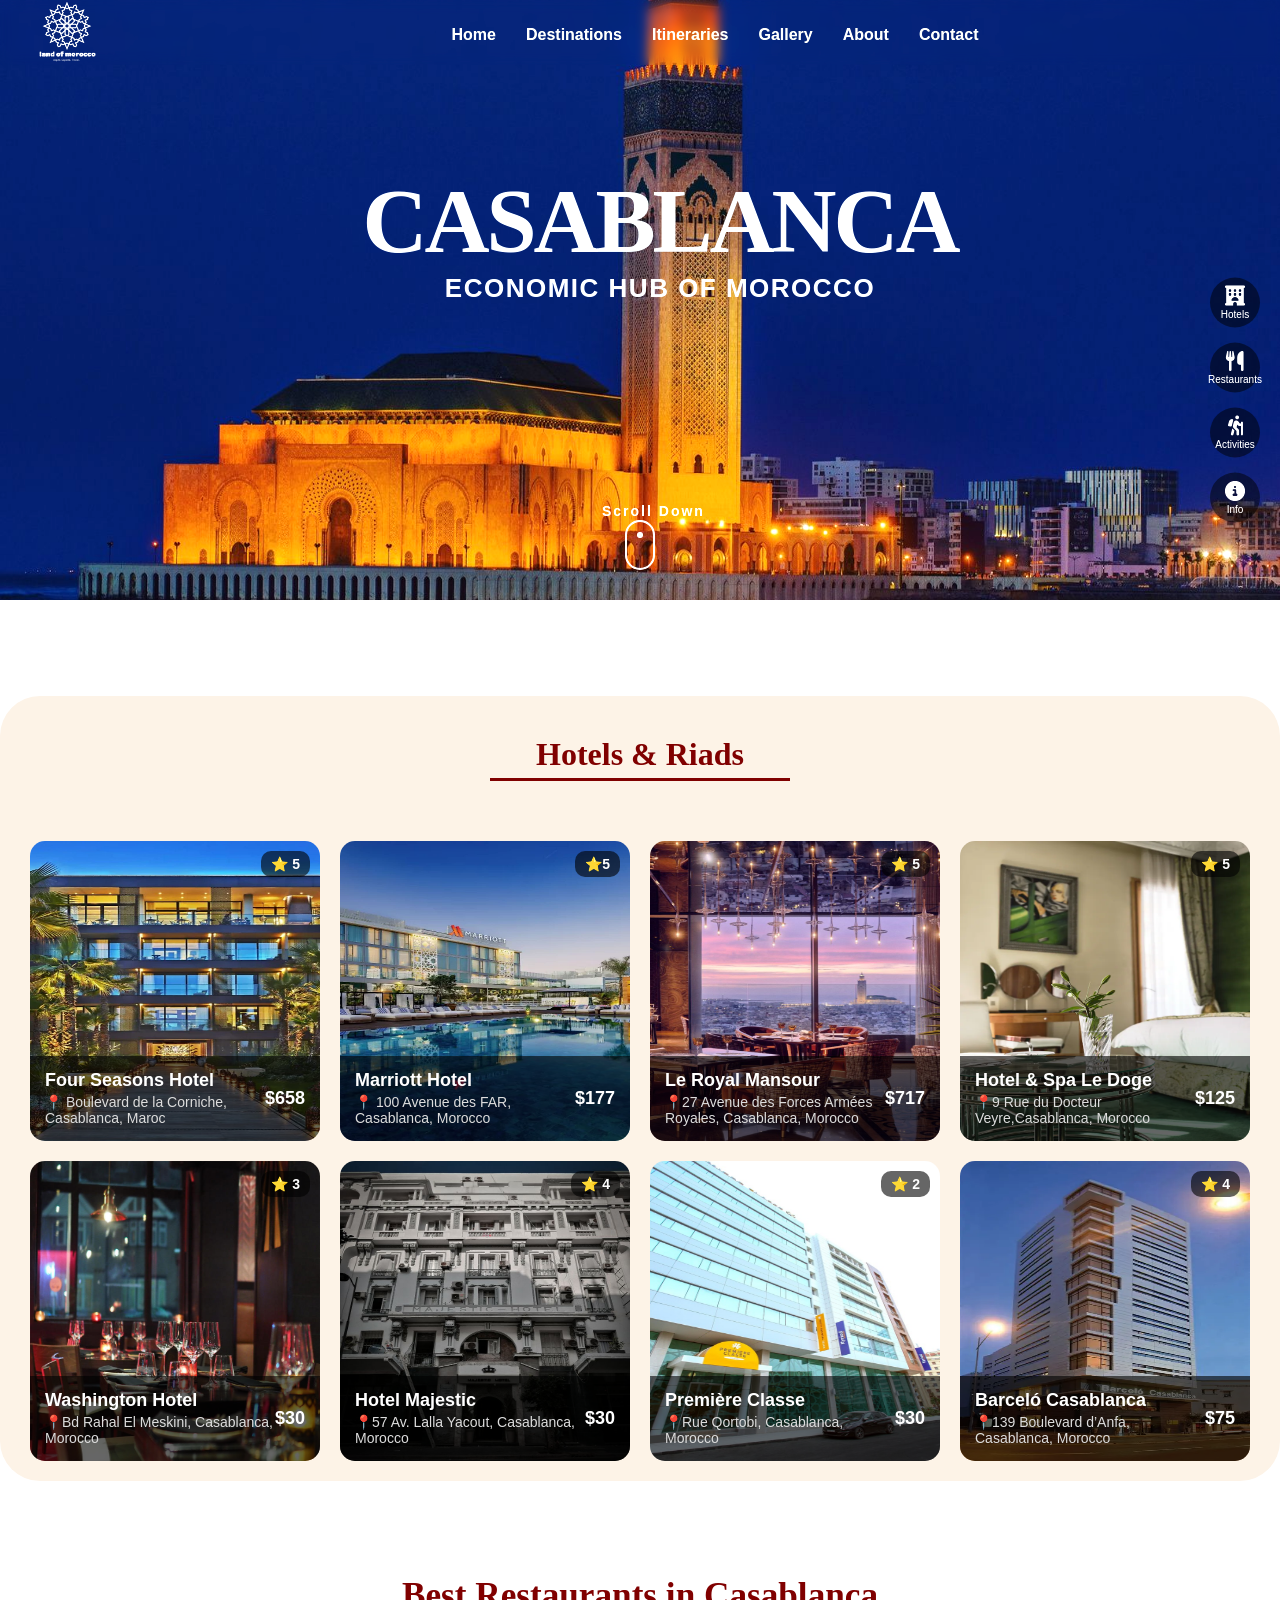
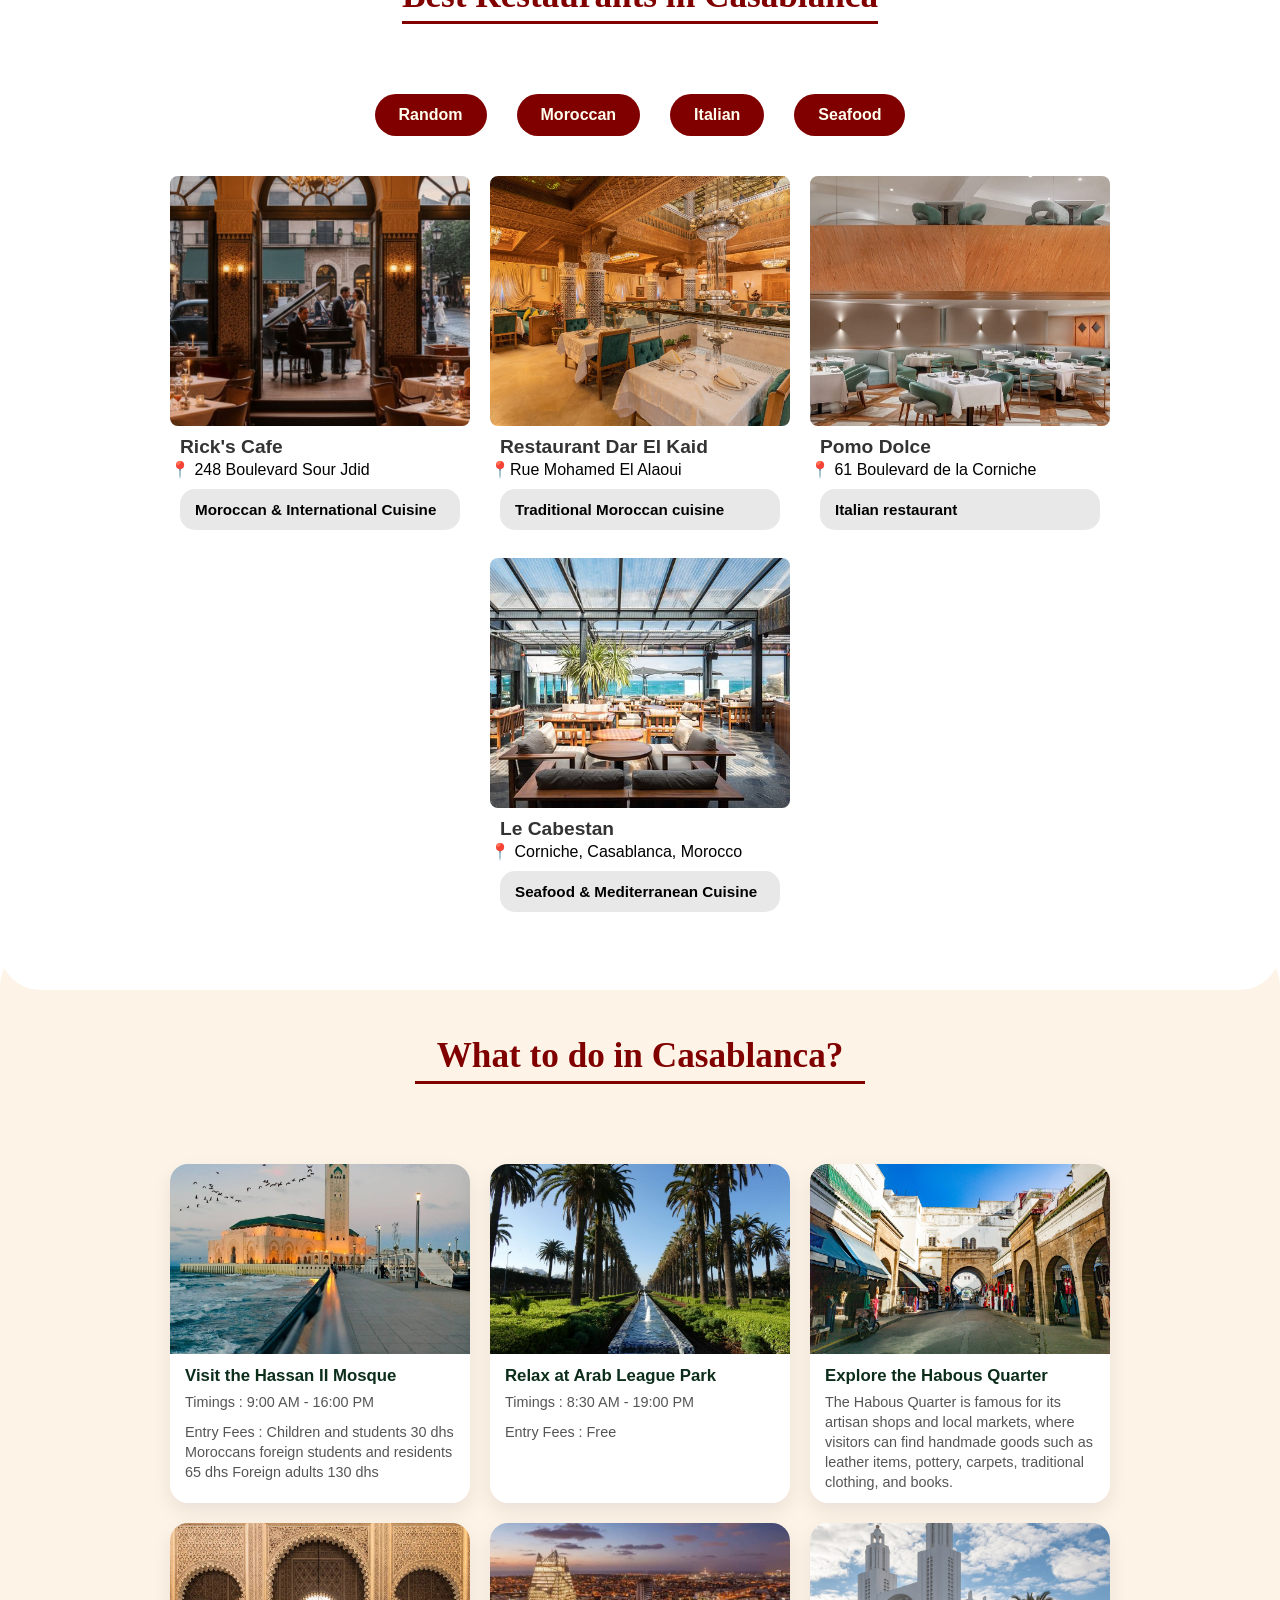
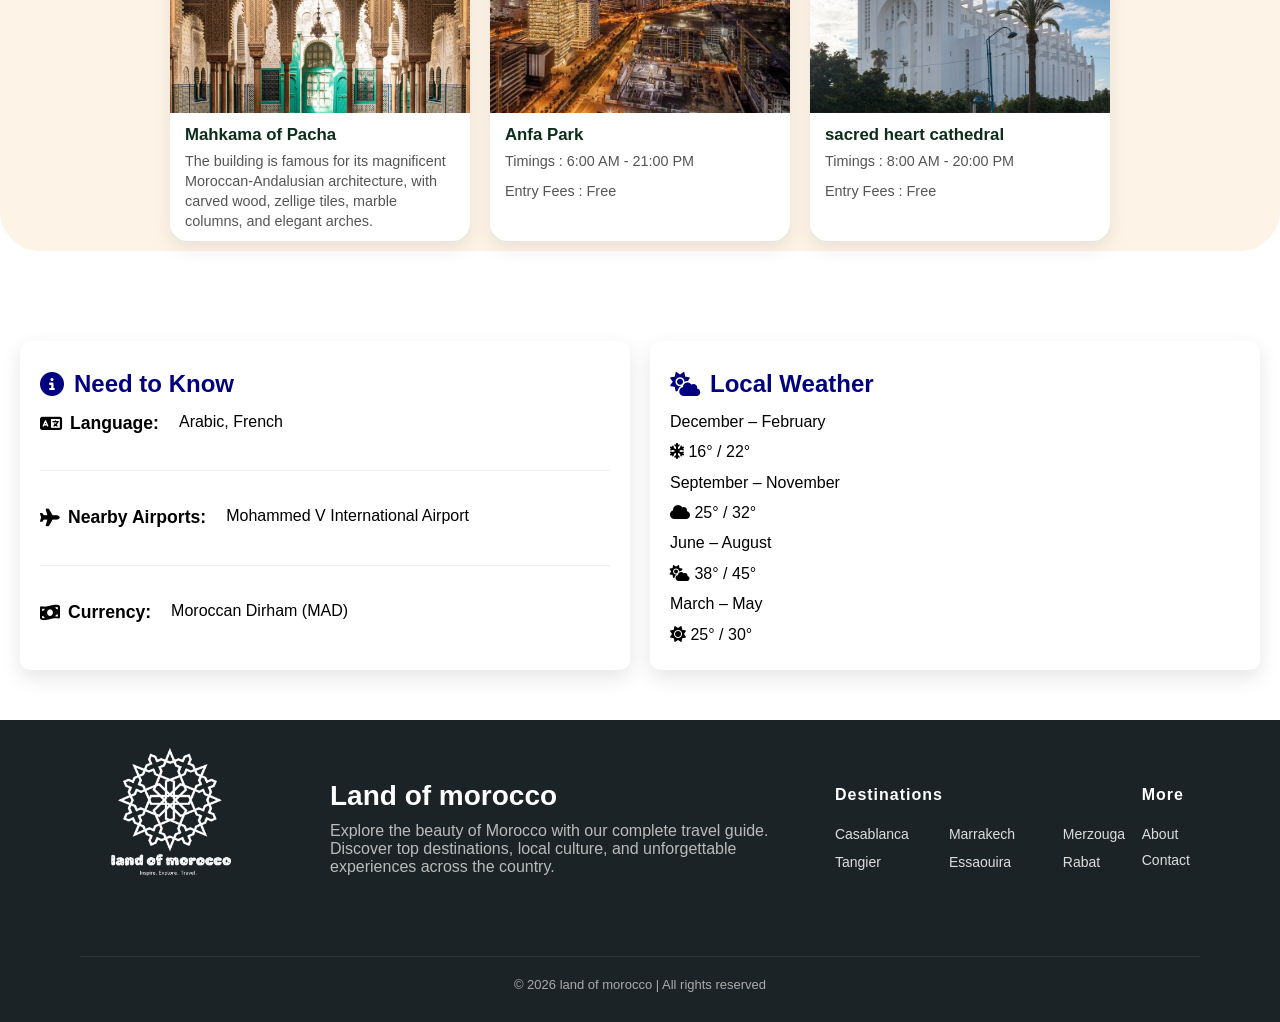
==== casablanca.html @ bed9a74b "no commit yet" ====
<!DOCTYPE html>
<html lang="en">
<head>
  <link rel="stylesheet" href="https://cdnjs.cloudflare.com/ajax/libs/font-awesome/6.5.0/css/all.min.css">

  <meta charset="UTF-8">
  <title>CASABLANCA</title>
  <link rel="stylesheet" href="style.css">
</head>
<body class="casablanca-page">    
    <!-- Votre contenu header ici -->
    <header class="city-hero-content">
        <div style="
    background-image: url('images/slide32.jpg');
    background-size: cover;
    background-position: center;
    background-repeat: no-repeat;
    width: 100%;
    height: 600px;
    position: absolute;
    top: 0;
    left: 0;
    z-index: 0;
  "></div>
  <div class="quick-menu">
  <a href="#hotel" title="Hotels">
    <i class="fa-solid fa-hotel"></i>
    <span>Hotels</span>
  </a>
  <a href="#restaurants" title="Restaurants">
    <i class="fa-solid fa-utensils"></i>
    <span>Restaurants</span>
  </a>
  <a href="#activities" title="Activities">
    <i class="fa-solid fa-person-hiking"></i>
    <span>Activities</span>
  </a>
  <a href="#destination-info" title="Need to Know">
    <i class="fa-solid fa-circle-info"></i>
    <span>Info</span>
  </a>
</div>

      <nav>
        <div class="nav-logo" style="margin-left: 80px;">
        <a href="#home">
            <img src="images/logo.png" alt="Morocco Travel Guide Logo">
        </a>
          </div>
        <ul>
         <li><a href="index.html" class="home">Home</a></li>
          <li><a href="index.html#destinationsList">Destinations</a></li>
          <li><a href="index.html#Itineraries">Itineraries</a></li>
        <li><a href="index.html#gallery">Gallery</a></li>
        <li><a href="index.html#about">About</a></li>
        <li><a href="index.html#contact">Contact</a></li>
        </ul>
      </nav>
      <div class="header-content">
        <h1>Casablanca</h1>
        <h2>Economic hub of Morocco</h2>
      </div>
      <a href="#hotel" class="scroll-down">
   <span class="scroll-text">Scroll Down</span>
  <span class="scroll-dot"></span>
</a>
    </header>
  <!--hotels section-->
 <section class="hotel" id="hotel">
      <h2 class="hotel-title">Hotels & Riads</h2>
  <div class="hotel-card-modern">
    <img src="images/slide34.jpg" alt="Hotel Casablanca">
    <!-- note -->
    <div class="hotel-rating">
      ⭐ 5
    </div>
    <!-- infos en bas -->
    <div class="hotel-info">
      <div class="hotel-text">
        <h3>Four Seasons Hotel</h3>
        <p>📍 Boulevard de la Corniche, Casablanca, Maroc</p>

      </div>
      <div class="hotel-price">
        $658
      </div>
    </div>

  </div>
   <div class="hotel-card-modern">
    <img src="images/slide35.jpg" alt="Hotel Casablanca">

    <!-- note -->
    <div class="hotel-rating">
      ⭐5
    </div>

    <!-- infos en bas -->
    <div class="hotel-info">
      <div class="hotel-text">
        <h3>Marriott Hotel</h3>
        <p>📍 100 Avenue des FAR, Casablanca, Morocco</p>

      </div>
      <div class="hotel-price">
        $177
      </div>
    </div>

  </div>
 <div class="hotel-card-modern">
    <img src="images/slide36.webp" alt="Hotel Casablanca">

    <!-- note -->
    <div class="hotel-rating">
      ⭐ 5
    </div>

    <!-- infos en bas -->
    <div class="hotel-info">
      <div class="hotel-text">
        <h3>Le Royal Mansour</h3>
        <p>📍27 Avenue des Forces Armées Royales, Casablanca, Morocco</p>

      </div>
      <div class="hotel-price">
        $717
      </div>
    </div>

  </div>
  <div class="hotel-card-modern">
    <img src="images/slide37.webp" alt="Hotel Casablanca">

    <!-- note -->
    <div class="hotel-rating">
      ⭐ 5
    </div>
    <!-- infos en bas -->
    <div class="hotel-info">
      <div class="hotel-text">
        <h3>Hotel & Spa Le Doge</h3>
        <p>📍9 Rue du Docteur Veyre,Casablanca, Morocco</p>

      </div>
      <div class="hotel-price">
        $125
      </div>
    </div>
  </div>
   <div class="hotel-card-modern">
    <img src="images/slide38.jpg" alt="Hotel Casablanca" width="300" height="600">

    <!-- note -->
    <div class="hotel-rating">
      ⭐ 3
    </div>

    <!-- infos en bas -->
    <div class="hotel-info">
      <div class="hotel-text">
        <h3>Washington Hotel</h3>
        <p>📍Bd Rahal El Meskini, Casablanca, Morocco</p>

      </div>
      <div class="hotel-price">
        $30
      </div>
    </div>

  </div>
  
  <div class="hotel-card-modern">
    <img src="images/slide40.jpg" alt="Hotel Casablanca">

    <!-- note -->
    <div class="hotel-rating">
      ⭐ 4
    </div>

    <!-- infos en bas -->
    <div class="hotel-info">
      <div class="hotel-text">
        <h3>Hotel Majestic</h3>
        <p>📍57 Av. Lalla Yacout, Casablanca, Morocco</p>

      </div>
      <div class="hotel-price">
        $30
      </div>
    </div>

  </div>
  <div class="hotel-card-modern">
    <img src="images/slide41.jpg" alt="Hotel Casablanca">

    <!-- note -->
    <div class="hotel-rating">
      ⭐ 2
    </div>

    <!-- infos en bas -->
    <div class="hotel-info">
      <div class="hotel-text">
        <h3>Première Classe</h3>
        <p>📍Rue Qortobi, Casablanca, Morocco</p>

      </div>
      <div class="hotel-price">
        $30
      </div>
    </div>
  </div>
    <div class="hotel-card-modern">
    <img src="images/slide43.webp" alt="Hotel Casablanca">

    <!-- note -->
    <div class="hotel-rating">
      ⭐ 4
    </div>

    <!-- infos en bas -->
    <div class="hotel-info">
      <div class="hotel-text">
        <h3>Barceló Casablanca</h3>
        <p>📍139 Boulevard d’Anfa, Casablanca, Morocco</p>

      </div>
      <div class="hotel-price">
        $75
      </div>
    </div>
  </div>
</section>
 <section class="restaurants" id="restaurants">
  <h2 class="restaurants-title">Best Restaurants in Casablanca</h2>
  
  <div class="restaurant-wrapper">

    <!-- INPUTS (doivent être AVANT) -->
    <input type="radio" name="category" id="all-cat" checked>
    <input type="radio" name="category" id="moroccan-cat">
    <input type="radio" name="category" id="italian-cat">
    <input type="radio" name="category" id="seafood-cat">

    <!-- BOUTONS -->
    <div class="restaurant-filter">
      <label for="all-cat" class="filter-btn">Random</label>
      <label for="moroccan-cat" class="filter-btn">Moroccan</label>
      <label for="italian-cat" class="filter-btn">Italian</label>
      <label for="seafood-cat" class="filter-btn">Seafood</label>
    </div>

<div class="restaurants-container">
  <div class="restaurant-card moroccan">
    <img src="images/slide44.jpg" alt="Rick's Cafe">
    <h3>Rick's Cafe</h3>
    <h8>📍 248 Boulevard Sour Jdid</h8>
    <p>Moroccan & International Cuisine</p>
  </div>
  <div class="restaurant-card moroccan">
    <img src="images/slide47.jpg" alt="Dar El Kaid">
    <h3>Restaurant Dar El Kaid</h3>
<h8>📍Rue Mohamed El Alaoui</h8>
    <p>Traditional Moroccan cuisine</p>
  </div>
  <div class="restaurant-card italian">
    <img src="images/slide48.jpg" alt="Pomo Dolce">
    <h3>Pomo Dolce</h3>
    <h8>📍 61 Boulevard de la Corniche</h8>
    <p>Italian restaurant</p>
  </div>

  <div class="restaurant-card seafood">
    <img src="images/slide46.jpg" alt="Le Cabestan">
    <h3>Le Cabestan</h3>
    <h8>📍 Corniche, Casablanca, Morocco</h8>
    <p>Seafood & Mediterranean Cuisine</p>
  </div>
</div>
  </div>
  </section>
  <section class="activities" id="activities">
  <h2 class="activities-title">What to do in Casablanca?</h2>
  <div class="activities-container">
    <div class="activity-card">
      <img src="images/slide24.jpg" alt="Hassan II Mosque">
      <h3> Visit the Hassan II Mosque</h3>
      <p>Timings : 9:00 AM - 16:00 PM</p>
      <p> Entry Fees : Children and students 30 dhs
        Moroccans foreign students and residents 	65 dhs
       Foreign adults	130 dhs</p>
    </div>
   
    <div class="activity-card">
      <img src="images/slide49.jpg" alt="arab league park">
  <h3>Relax at Arab League Park</h3>
      <p>Timings : 8:30 AM - 19:00 PM</p>
<p>  Entry Fees : Free</p>

    </div>
    <div class="activity-card">
      <img src="images/slide44.webp" alt="Old Medina">
      <h3>Explore the Habous Quarter</h3>
      <p>The Habous Quarter is famous for its artisan shops and local markets, where visitors can find handmade goods such as leather items, pottery, carpets, traditional clothing, and books.</p>
    </div>
    <div class="activity-card">
      <img src="images/slide50.jpg" alt="mahkama of pacha">
      <h3>Mahkama of Pacha</h3>
      <p>The building is famous for its magnificent Moroccan-Andalusian architecture, with carved wood, zellige tiles, marble columns, and elegant arches.</p>
    </div>
    <div class="activity-card">
      <img src="images/slide25.jpg" alt="Anfa park">
      <h3>Anfa Park</h3>
      <p>Timings : 6:00 AM - 21:00 PM</p>
      <p>Entry Fees : Free</p>
    </div>
    <div class="activity-card">
      <img src="images/slide52.jpg" alt="Anfa park">
      <h3>sacred heart cathedral</h3>
      <p>Timings : 8:00 AM - 20:00 PM</p>
      <p>Entry Fees : Free</p>
    </div>
  </div>
  </section>
    <section class="destination-info" id="destination-info">
  <!-- NEED TO KNOW -->
  <div class="info-box">
    <h2><i class="fa-solid fa-circle-info"></i> Need to Know</h2>
    <div class="info-grid">
      <div class="info-item">
        <h4><i class="fa-solid fa-language"></i>Language:</h4>
        <p>Arabic, French</p>
      </div>
      <div class="info-item">
         <h4><i class="fa-solid fa-plane"></i>Nearby Airports:</h4>
        <p>Mohammed V International Airport</p>
      </div>
      <div class="info-item">
        <h4><i class="fa-solid fa-money-bill-wave"></i>Currency:</h4>
        <p>Moroccan Dirham (MAD)</p>
      </div>
    </div>
  </div>
   <!-- LOCAL WEATHER -->
  <div class="info-box">
    <h2><i class="fa-solid fa-cloud-sun"></i> Local Weather</h2>

    <div class="weather-grid">
      <div class="weather-item">
        <p>December – February</p>
        <i class="fa-solid fa-snowflake"></i>
        <span class="temp">16° / 22°</span>
      </div>

      <div class="weather-item">
        <p>September – November</p>
        <i class="fa-solid fa-cloud"></i>
        <span class="temp">25° / 32°</span>
      </div>

      <div class="weather-item">
        <p>June – August </p>
        <i class="fa-solid fa-cloud-sun"></i>
        <span class="temp">38° / 45°</span>
      </div>
      <div class="weather-item">
         <p>March – May</p>
        <i class="fa-solid fa-sun"></i>
        <span class="temp">25° / 30°</span>
      </div>
  </div>
</section>
 <footer class="site-footer">
  <div class="footer-info">
      <!-- LOGO -->
    <div class="footer-logo">
      <img src="images/logo.png" alt="Logo Morocco">
    </div>
    <!-- COLONNE 1 -->
    <div class="footer-about">
      <h3>Land of morocco</h3>
      <p>Explore the beauty of Morocco with our complete travel guide. Discover top destinations, local culture, and unforgettable experiences across the country.</p>

    </div>
    <!-- COLONNE 2 -->
    <div class="footer-destination-block">
      <h4>Destinations</h4>
      <ul class="footer-destinations">
        <li><a href="casablanca.html">Casablanca</a></li>
        <li><a href="marrakech.html">Marrakech</a></li>
        <li><a href="Merzouga.html">Merzouga</a></li>
        <li><a href="Tangier.html">Tangier</a></li>
        <li><a href="Essaouira.html">Essaouira</a></li>
        <li><a href="Rabat.html">Rabat</a></li>
      </ul>
    </div>

    <!-- COLONNE 3 -->
    <div class="footer-more">
      <h4>More</h4>
      <ul class="footer-links">
        <li><a href="index.html#about">About</a></li>
        <li><a href="index.html#contact">Contact</a></li>
      </ul>
    </div>
  </div>
  <div class="footer-bottom">
    <p>© 2026 land of morocco | All rights reserved</p>
  </div>
</footer>
</body>
</html>
---- style.css ----
* {
    margin: 0;
    padding: 0;
    box-sizing: border-box;
    font-family: Arial, sans-serif;
}

html {
    scroll-behavior: smooth;
}

nav {
    position: fixed;
    top: 0;
    top: -35px;
    left: 0;
     padding-top: 40px;
    width: 100%;
    height: 100px;
  background: transparent;   
    backdrop-filter: blur(6px); 
    display: flex;
    align-items: center;      /* centre verticalement */
    justify-content: center;  /* centre horizontalement */
    z-index: 1000;
}
.nav-logo img {
    height: 70px;
      transform: translateX(-350px);
}
nav ul li a {
    text-decoration: none;
    color: ivory;
    font-weight: bold;
    font-size: 16px;
}
nav ul {
    display: flex;
    align-items: center;
    justify-content: center;
    list-style: none;
    gap: 30px;
    padding: 0;
    margin: 0;
}
nav ul li a:hover {
    text-decoration: underline;
}

/* menu caché au scroll */
nav.hide {
    transform: translateY(-100%);
    opacity: 0;
}

.hero {
    position: relative;
    width: 100%;
    height: 100vh;           /* pleine hauteur de l'écran */
    overflow: hidden;
    color: white;
}
.scroll-down {
  position: absolute;
  bottom: 30px;
  left: 50%;
  transform: translateX(-50%);
  width: 30px;
  height: 50px;
  border: 2px solid white;
  border-radius: 25px;
  cursor: pointer;
  z-index: 5;
}
.scroll-text {
  display: inline-block;     
  white-space: nowrap;       
  font-size: 14px;
  letter-spacing: 2px;
  color: white;
  font-weight: bold;
  margin-bottom: 20px;
  text-align: center;
   transform: translate(-25px, -20px);
}
/* petit point animé */
 .scroll-dot {
  position: absolute;
  top: 10px;
  left: 50%;
  width: 6px;
  height: 6px;
  background: white;
  border-radius: 50%;
  transform: translateX(-50%);
  animation: scrollAnim 1.5s infinite;
}
/* animation */
@keyframes scrollAnim {
  0% {
    opacity: 0;
    transform: translate(-50%, 0);
  }
  30% {
    opacity: 1;
  }
  100% {
    opacity: 0;
    transform: translate(-50%, 15px);
  }
}

/* ===== SLIDER CORRIGÉ POUR 5 SLIDES ===== */
.slider {
    position: relative;
    width: 100%;
    height: 700px;
    overflow: hidden;
}

.slide {
    position: absolute;
    top: 0;
    left: 0;
    width: 100%;
    height: 100%;
    background-size: cover;
    background-position: center;
    background-repeat: no-repeat;
    display: flex;
    justify-content: flex-end;
    align-items: center;
    padding-right: 50px;
    opacity: 0;
 animation: slideShow 30s infinite, zoomEffect 25s infinite;
    /* On augmente légèrement la taille de base pour permettre le zoom */
    transform: scale(1.1);
  }

.intro-slide {
    background-size: cover;
    background-position: center;
    display: flex;
    justify-content: center;
    align-items: center;
    padding-right: 0 !important; 
     animation: slideShow 30s infinite, zoomEffect 30s infinite;
    transform: scale(1.1);
}

/* Animation d'effet zoom */
@keyframes zoomEffect {
    0% {
        transform: scale(1.1);
    }
    4% {
        transform: scale(1.1);
    }
    20% {
        transform: scale(1);
    }
    24% {
        transform: scale(1);
    }
    100% {
        transform: scale(1.1);
    }
}
.intro-content {
    text-align: center;
    color: white;
    max-width: 700px;
    padding: 40px;
    opacity: 0;
    animation: textFade 5s infinite;
}

.intro-content h1 {
    transform: translateY(-100px);
    margin-bottom: 20px;
    color: white;
     font-family: 'Playfair Display', serif;
      font-size: 30px; 
     line-height: 1;
}
.intro-text h1:nth-of-type(2) {
    position: relative;       
    display: inline-block;  
    padding-bottom: 20px;     
}
.intro-text h1:nth-of-type(2)::after {
    content: "";                   
    display: block;                 
    width:  120px;                  
    height: 5px;                    
    background-color:darkred;        
    margin: 5px auto 0 auto;        
}
.intro-content p{
 font-family: Arial, Helvetica, sans-serif;
    font-size: 20px; /* taille normale de lecture */
    line-height: 1.1;
      transform: translateY(-70px);
  
}
.intro-text 
.intro-tagline {
    font-size: 1.1rem;
    color: #ccc;
    font-style: italic;
    margin-top: 20px;
}

/* Animation pour 5 slides (20% chacune) */
@keyframes slideShow {
    0% {
        opacity: 0;
        z-index: 1;
    }
    4% { /* 4% de 25s = 1s pour apparaître */
        opacity: 1;
    }
    20% { /* 20% de 25s = 5s visible */
        opacity: 1;
    }
    23% { /* 24% de 25s = 6s pour disparaître */
        opacity: 0;
        z-index: 1;
    }
    100% {
        opacity: 0;
        z-index: 0;
    }
}

/* DÉLAIS POUR CHAQUE SLIDE (5 slides) */
.slide:nth-child(1) { /* Intro slide */
    animation-delay: 0s;
}

.slide:nth-child(2) { /* slide145.jpg */
    animation-delay: 5s;
}

.slide:nth-child(3) { /* slide30.jpg */
    animation-delay: 10s;
}

.slide:nth-child(4) { /* slide143.jpg (Casablanca) */
    animation-delay: 15s;
}

.slide:nth-child(5) { /* slide4.webp (Merzouga) */
    animation-delay: 20s;
}

/* Texte des slides */
.slide-text {
    background: rgba(0, 0, 0, 0.6);
    color: white;
    padding: 30px;
    border-radius: 15px;
    max-width: 400px;
    opacity: 0;
    transform: translateX(20px);
    animation: textFade 5s infinite;
}
.slide-text h1{
  color:  #ffa07a;
}
/* Animation du texte */
@keyframes textFade {
    0% {
        opacity: 0;
        transform: translateX(20px);
    }
    20% {
        opacity: 1;
        transform: translateX(0);
    }
    80% {
        opacity: 1;
        transform: translateX(0);
    }
    100% {
        opacity: 0;
        transform: translateX(-20px);
    }
}

/* DÉLAIS DU TEXTE POUR CHAQUE SLIDE */
.slide:nth-child(1) .intro-content {
    animation-delay: 0s;
}

.slide:nth-child(2) .slide-text {
    animation-delay: 5s;
}

.slide:nth-child(3) .slide-text {
    animation-delay: 10s;
}

.slide:nth-child(4) .slide-text {
    animation-delay: 15s;
}

.slide:nth-child(5) .slide-text {
    animation-delay: 20s;
}

/* Optimisations */
.slide {
    will-change: transform, opacity;
    backface-visibility: hidden;
    -webkit-backface-visibility: hidden;
}

/* Responsive */
@media (max-width: 768px) {
    .slider {
        height: 500px;
    }
    
    .slide {
        padding-right: 20px;
        justify-content: center;
        align-items: flex-end;
        padding-bottom: 40px;
    }
    
    .intro-slide {
        padding-bottom: 40px;
    }
    
    .slide-text, .intro-content {
        max-width: 90%;
        padding: 20px;
        margin: 0 10px;
    }
    
    .intro-content h1 {
        font-size: 2.2rem;
    }
    
    .intro-content p {
        font-size: 1.1rem;
    }
}

/* Optionnel : Fond noir pendant le chargement */
.slide::before {
    content: '';
    position: absolute;
    top: 0;
    left: 0;
    width: 100%;
    height: 100%;
    background: linear-gradient(45deg, rgba(0,0,0,0.3), rgba(128,0,0,0.2));
}
/* Animation d'apparition des éléments */
.fade-in {
    animation: fadeIn 1s ease-out;
}

@keyframes fadeIn {
    from { opacity: 0; transform: translateY(20px); }
    to { opacity: 1; transform: translateY(0); }
}
/* Responsive : texte en bas sur petit écran */
@media (max-width: 768px) {
  .slide {
    justify-content: center;
    padding: 0 20px;
  }
  .slide-text {
    max-width: 90%;
  }
}
.header-content {
  position: relative;
  z-index: 2;
   margin-top: 50px;
}
/* ===== SCROLL DOWN INDICATOR ===== */


/* HEADER CONTENT */
.header-content h1 {
  font-family: 'Playfair Display', serif;
  font-size: 90px;
  font-weight: 700;
  color:aliceblue;
  text-align: center;
  text-transform: uppercase;
  letter-spacing: -3px;
  margin-bottom: 0;
}
.header-content h2 {
   font-family: 'Montserrat', sans-serif;
  font-size: 26px;
  font-weight: 700;
  color: aliceblue;
  text-align: center;
  text-transform: uppercase;
  letter-spacing: 1.5px;
}
.destination-link {
  text-decoration: none;
  color: inherit;
}
.destination-card {
  cursor: pointer;
  transition: transform 0.3s ease;
}/* ===== CASABLANCA HERO ===== */
.city-hero-content {
  width: 100%;
  height: 600px; /* même hauteur que l’image */
    filter: brightness(1.1);
  background-repeat: no-repeat;
  background-size: 100% 100%;
    position: relative;      
   padding-top: 120px; 
  padding-left: 40px;

}.city-hero-content::before {
  content: "";
  position: absolute;
  inset: 0;
  z-index: 1;
}
.destination-card:hover {
  transform: scale(1.03);
}
.quote-section {
  background-color:#fdf3e7;
   padding: 20px 10px;
  text-align: center;
   width: 100vw;
     transform: translateY(40px);
  margin-top: 5px; /* ← décale vers le bas */
}
.quote-section blockquote {
  font-size: 1.5rem;
  font-style: italic;
  color: #333;
  max-width: 800px;
  margin: 0 auto 15px;
  text-shadow: 2px 2px 5px rgba(31, 3, 3, 0.5);
}

.quote-section .author {
  font-size: 1rem;
  color: #333;
  text-shadow: 2px 2px 5px rgba(0,0,0,0.5);
}
html {
    scroll-behavior: smooth;
}
#destinationsList {
    padding: 50px 20px;
    text-align: center;     
    background-color:#f9f5f0;
      transform: translateY(60px);
}
#destinationsList h2 {
    color: #800000;
    font-size: 44px;
    margin-bottom: 20px;
     font-family: Georgia, serif;
       
}
#destinationsList ul {
    list-style-type: none;
    padding: 0;
}
#destinationsList li {
    margin: 10px 0;
    font-size: 1.2em;
}
/* BOUTON */
.btn-explore {
    padding: 12px 25px;
    border-radius: 30px;
    border: none;
    cursor: pointer;
    background-color: #333;
    color: white;
    font-size: 16px;
}
#destinationsList select {
    display: none; /* on cache la liste */
}

#destinationsList:target select {
    display: block; /* on affiche la liste quand on clique */
}
textarea {
    width: 100%;
    max-width: 500px;
    height: 120px;
    padding: 12px;              /* espace intérieur */
    font-size: 16px;
    font-family: Arial, sans-serif;
    border: 1px solid #ccc;     /* bordure douce */
    border-radius: 8px;         /* coins arrondis */
    outline: none;              /* supprime le contour bleu */
    resize: vertical;           /* redimensionnement vertical seulement */
    background-color: #f9f9f9;
    transition: 0.3s;           /* animation douce */
}
.hidden {
    display: none; /* La liste est invisible au départ */
}
.btn-explore {
    display: inline-block;
    padding: 12px 25px;
    background: linear-gradient(to right, #ff9800, #ffb74d);
    color: white;
    font-weight: bold;
    text-decoration: none;
    border-radius: 10px;
    transition: all 0.3s ease;
    margin-top: 20px;
}
.btn-explore:hover {
    background: linear-gradient(to right, #ffb74d, #ff9800);
    transform: translateY(-3px);
}

/* Section Destinations */
#destinationsList {
    padding: 50px 20px;
    background-color: #fdf3e7;
    text-align: center;
    margin-top: 30px;
   border:#ffe0c2;
}

#destinationsList h2 {
    font-family: Georgia, serif;
    font-size: 40px;
    color: #800000;
    margin-bottom: 10px;
    margin-top: -30px;

}
/* Conteneur flexible pour les cartes */
.destinations-container {
    display: flex;
    flex-wrap: wrap;
    justify-content: center;
    gap: 20px;
      transform: translateY(40px);
}
.destination-card {
    position: relative;           /* pour que le texte soit au-dessus de l'image */
    border-radius: 15px;          /* arrondir les coins */
    overflow: hidden;             /* éviter que le texte dépasse */
    width: 300px;                 /* largeur de la carte */
    height: 400px;                /* hauteur de la carte */
    cursor: pointer;
    transition: transform 0.3s;
}

.destination-card img {
    width: 100%;
    height: 100%;
    object-fit: cover;            /* l'image remplit toute la carte */
    display: block;
    transition: transform 0.3s;
}

.destination-card:hover img {
    transform: scale(1.05);      /* léger zoom au survol */
}

/* Overlay dégradé en bas pour texte lisible */
.destination-card::after {
    content: "";
    position: absolute;
    bottom: 0;
    left: 0;
    width: 100%;
    height: 50%;                  /* dégradé sur la moitié inférieure */
    background: linear-gradient(to top, rgba(0,0,0,0.6), rgba(0,0,0,0));
    pointer-events: none;
}

/* Texte au-dessus de l'image */
.destination-card h3,
.destination-card p,
.destination-card a {
    position: absolute;
    bottom: 20px;
    left: 20px;
    color: white;
    z-index: 2;
    margin: 0;
}

.destination-card h3 {
    font-size: 1.5rem;
    font-weight: bold;
    margin-bottom: 80px;
    color:aliceblue;
}

.destination-card p {
    font-size: 0.95rem;
    max-width: 90%;
    text-align:left;
    line-height: 1.2rem;
}

.destination-card a {
    display: inline-block;
    color: white;
    text-decoration: none;
    font-weight: bold;
}

.destination-card a:hover {
    text-decoration: underline;
   
}
/* ===== SECTION HOTEL ===== */
/* Style général de la section hôtel */
.hotel {
    background-color:#fdf3e7; /* Noir */
    color: white;
    border: none;
    padding: 10px 30px;
    border-radius: 40px; /* Forme pilule */
    font-size: 16px;
    font-weight: 500;
    cursor: pointer;
     margin-top: 2%;
  padding: 20px;
   display: flex;      /* active flexbox */
    flex-wrap: wrap;         /* passe à la ligne suivante si nécessaire */
    justify-content: center; /* centre les cartes horizontalement */
    gap: 20px;    
      transform: translateY(70px);
}
.hotel-title {
    width: 100%;     
    font-family:Georgia, serif;         /* prend toute la largeur */
    text-align: center;       /* centre le texte */
    font-size: 2rem;
    font-weight: bold;
     margin-top: 20px;
    margin-bottom: 40px;      /* espace entre le titre et les cartes */
    color: #800000;
}
.hotel-title::after {
    content: "";
    display: block;
    width: 300px;                  /* largeur de la ligne */
    height: 3px;                   /* épaisseur */
    background-color: #800000;
    margin: 5px auto 0;            /* centre la ligne sous le texte */
}
.hotel-card-modern {
  position: relative; /* nécessaire pour l'overlay */
  width: 300px;       /* tu peux ajuster la largeur */
  border-radius: 15px;
  overflow: hidden;   /* arrondi avec image */
  margin: 20px auto;  /* centré */
  font-family: Verdana, sans-serif;
  flex: 0 1 calc(25% - 20px); /* 3 cartes par ligne avec gap */
    margin: 0;                      /* supprime le auto centré */
    max-width: 300px; 
}
/* Image */
.hotel-card-modern img {
  width: 100%;
  display: block;
  height: 300px;
  transition: transform 0.3s;
}
/* Effet hover sur l'image */
.hotel-card-modern:hover {
  transform: scale(1.05);
}

/* Note en haut à droite */
.hotel-rating {
  position: absolute;
  top: 10px;
  right: 10px;
  background-color:  rgba(0,0,0,0.6);
  color: white;
  padding: 5px 10px;
 border-radius: 10px; 
  font-weight: bold;
  font-size: 14px;
}

/* Overlay en bas */
.hotel-info {
  position: absolute;
  bottom: 0;
  left: 0;
  width: 100%;
  display: flex;
  justify-content: space-between;
  align-items: center;
  padding: 15px;
  background: rgba(0,0,0,0.6); /* fond semi-transparent */
  color: white;
  box-sizing: border-box;
  height: 85px;
}
/* Texte à gauche */
.hotel-text h3 {
  margin: 0;
  font-size: 18px;
}

.hotel-text p {
  margin: 3px 0 0 0;
  font-size: 14px;
  color: #ddd;
}

/* Prix à droite */
.hotel-price {
  font-size: 18px;
  font-weight: bold;
}
/* Section Activities */
.activities {
    border-radius: 40px;
    padding: 50px 20px;
    margin-top: 2%;
    background-color: #fdf3e7;
    text-align: center;
}
.activities-title {
    font-family:Georgia, serif;
    font-size: 2.2rem;
    font-weight: bold;
    margin-bottom: 40px;
    color: #800000;
    margin-top: 40px;
}
.activities-title::after {
    content: "";
    display: block;
    width: 450px;                  /* largeur de la ligne */
    height: 3px;                   /* épaisseur */
    background-color: #800000;
    margin: 5px auto 0;            /* centre la ligne sous le texte */
}

.activities-container,
.restaurants-container {
    display: flex;
    flex-wrap: wrap;
    justify-content: center;
    gap: 20px;
}


/* ===== CARTE MODERNE COMMUNE ===== */
.card-modern {
    flex: 0 1 calc(33.33% - 20px); /* 3 par ligne */
    max-width: 300px;
    border-radius: 15px;
    overflow: hidden;
    
}
/* Section Restaurants */
.restaurants {
    padding: 70px 20px;
    border-radius: 40px;
    margin-top: 2%;
    background-color:white;
    text-align: center;
    transform: translateY(70px);
}

.restaurants-title {
    font-family:Georgia, serif;
    font-size: 2.2rem;
    font-weight: bold;
    margin-bottom: 40px;
    color: #800000;
      border-bottom: 3px solid #800000; /* ligne sous le titre */
    display: inline-block;           /* permet de ne pas étirer sur toute la largeur */
    padding-bottom: 5px; 
      border-bottom: 3px solid #800000; /* ligne sous le titre */
    display: inline-block;           /* permet de ne pas étirer sur toute la largeur */
    padding-bottom: 5px;             /* espace entre texte et ligne */            /* espace entre texte et ligne */
}

.restaurant-card {
    flex: 0 1 calc(33.33% - 20px); /* 3 par ligne */
    max-width: 300px;
    text-align: left;
    border-radius: 15px;
    height: 20%;
    
}

.restaurant-card img {
    width: 100%;
    height: 250px; 
     border-radius: 15px;     /* ✅ BONNE proportion */
    object-fit: cover;
    display: block;
}

.restaurant-card h3 {
    margin:10px 10px 2px 10px;
    font-size: 1.2rem;
    color: #333;
    
}

.restaurant-card p {
    margin:0 10px 8px 10px;
    font-size: 0.95rem;
    color:black;
    border-radius: 15px;
    text-align: left;
      padding: 12px 15px; 
    margin-top: 10px;
    background-color:		#E8E8E8;
      font-weight: bold;
}

/* Effet hover */
.restaurant-card:hover {
     transform: scale(1.05);
}
@media (max-width: 992px) {
    .activity-card,
    .restaurant-card {
        flex: 0 1 calc(50% - 20px); /* 2 par ligne */
    }
}

@media (max-width: 600px) {
    .activity-card,
    .restaurant-card {
        flex: 0 1 100%; /* 1 par ligne */
    }
}
/* ===== ACTIVITY CARD – STYLE MODERNE ===== */
.activity-card {
    background-color: #fff;
    border-radius: 18px;
    overflow: hidden;
    width: 300px;
    box-shadow: 0 8px 20px rgba(0,0,0,0.08);
    transition: transform 0.3s ease, box-shadow 0.3s ease;
    text-align: left;
    position: relative;
      transform: translateY(40px);
}

/* Hover */
.activity-card:hover {
    transform: translateY(-8px);
    box-shadow: 0 15px 30px rgba(0,0,0,0.15);
}

/* Image */
.activity-card img {
    width: 100%;
    height: 190px;
    object-fit: cover;
    display: block;
}

/* Contenu */
.activity-card h3 {
    font-size: 1.05rem;
    font-weight: bold;
    margin: 12px 15px 6px;
    color: #0b2d1a;
}

.activity-card p {
    font-size: 0.9rem;
    margin: 0 15px 10px;
    color: #555;
    line-height: 1.4;
}

/* Ville (petit badge) */
.activity-card .location {
    display: inline-block;
    background-color: #f1f1f1;
    color: #333;
    font-size: 0.75rem;
    padding: 4px 8px;
    border-radius: 6px;
    margin: 10px 15px 0;
}

/* Prix */
.activity-card .price {
    font-weight: bold;
    color: #0b7a3c;
    font-size: 1.1rem;
    margin: 10px 15px 15px;
}
.quick-menu {
  position: absolute;
  top: 50%;
  right: 20px;
  transform: translateY(-50%);
  display: flex;
  flex-direction: column;
  gap: 15px;
  z-index: 10;
}
.quick-menu a {
  display: flex;
  flex-direction: column; 
  align-items: center;
  background-color: rgba(0,0,0,0.5);
  color: #fff;
  width: 50px;
  height: 50px;
  border-radius: 50%;
  text-decoration: none;
  font-size: 18px;
  justify-content: center;
  transition: all 0.3s ease;
    transform: translateY(100px)
}

.quick-menu a i {
  font-size: 20px; 
}

.quick-menu a span {
  font-size: 10px;
  margin-top: 3px;
}
/* Coeur (favori) */
.activity-card .favorite {
    position: absolute;
    top: 12px;
    right: 12px;
    background-color: white;
    width: 34px;
    height: 34px;
    border-radius: 50%;
    display: flex;
    align-items: center;
    justify-content: center;
    box-shadow: 0 4px 10px rgba(0,0,0,0.15);
    cursor: pointer;
} 
/* Conteneur autour des deux infos */
.destination-info {
    display: flex;
    justify-content: space-between; /* espace entre les deux */
    gap: 20px; /* espace entre les cadres */
    padding: 20px;
    flex-wrap: wrap; /* pour les écrans petits */
      transform: translateY(70px);
}

/* Chaque cadre */
.info-box {
    background-color: #fff;       /* fond blanc */
    border-radius: 15px; 
    border-radius: 10px;         /* coins arrondis */
    padding: 20px;
    flex: 1 1 45%;   
    line-height: 1.9;             /* prend environ 45% chacun */
    box-shadow: 0 8px 20px rgba(0,0,0,0.1); /* ombre douce */
}
/* Titre principal avec icône */
.info-box h2 {
    color: navy;
    display: flex;         /* pour aligner l'icône et le texte sur la même ligne */
    align-items: center;   /* alignement vertical centré */
    gap: 10px;             /* espace entre icône et texte */
}

/* Titre des items avec icône */
.info-item h4 {
    display: flex;         /* icône et texte sur la même ligne */
    align-items: center;
    gap: 8px;              /* espace entre icône et texte */
    font-size: 1.1em;      /* légèrement plus grand si besoin */
}


.restaurant-wrapper input[type="radio"] {
  display: none;
}

/* cacher cartes */
.restaurant-card {
  display: none;
}
.restaurant-filter {
  display: flex;
  justify-content: center;
  gap: 30px;              /* ✅ ESPACE DE 30px */
  margin: 30px 0 40px;   
}
/* afficher selon filtre */
#all-cat:checked ~ .restaurants-container .restaurant-card {
  display: block;
}

#moroccan-cat:checked ~ .restaurants-container .moroccan {
  display: block;
}

#italian-cat:checked ~ .restaurants-container .italian {
  display: block;
}

#seafood-cat:checked ~ .restaurants-container .seafood {
  display: block;
}

/* centrage parfait même 1 seule carte */
.restaurants-container {
  display: flex;
  justify-content: center;
  gap: 20px;
  flex-wrap: wrap;
}
.restaurant-card img {
  width: 100%;
  border-radius: 8px;
  margin-bottom: 10px;
}


/* Bouton actif */
#all-cat:checked + label,
#moroccan-cat:checked + label,
#italian-cat:checked + label,
#seafood-cat:checked + label {
  background-color: #800000;
  color: white;
}

/* style bouton */
.filter-btn {
  padding: 10px 22px;
  border-radius: 25px;
  background-color: #800000;
  color:ivory;
  font-weight: bold;
  cursor: pointer;
  transition: all 0.3s ease;
  border: 2px solid transparent;
}
/* hover */
.filter-btn:hover {
  background-color: #800000;
  color: white;
}

/* Responsive : sur petit écran, les boîtes passent en colonne */
@media (max-width: 768px) {
    .destination-info {
        flex-direction: column;
    }
    .info-box {
        flex: 1 1 100%;
        margin-bottom: 20px;
    }
}

.site-footer {
  background-color: #1c2326; /* proche Lonely Planet */
  color: #fff;
  padding: 60px 80px 30px;
  font-family: Arial, sans-serif;
transform: translateY(100px);

}

/* bloc principal */
.footer-info {
   max-width: 1100px;
  margin: 0 auto;
  grid-template-columns: 1.4fr 2fr 1fr; /* équilibre visuel */
  gap: 5px;
  align-items: flex-start;
  padding-left: 5px;
   display: flex;
  justify-content: space-between;
  
}
.footer-about {
  flex: 1;
  padding: 0 40px;
}

.footer-logo {
  margin-right: 40px;
}
.footer-logo img {
  width: 150px;   /* taille du logo */
  height: auto;
  margin-top: -40px;
}
/* titre du site */
.footer-info h3 {
  font-size: 28px;
  margin-bottom: 10px;
}

/* slogan */
.footer-info p {
  color: #bbb;
  margin-bottom: 30px;
}

/* titre section */
.footer-info h4 {
     line-height: 1.9;
  font-size: 16px;
  margin-bottom: 15px;
  letter-spacing: 1px;
}

/* LISTE DESTINATIONS EN COLONNES */
.footer-destinations{
  list-style: none;
  padding: 0;
  display: grid;
  grid-template-columns: repeat(3, 1fr); /* 3 colonnes */
  gap: 10px 40px;
  max-width: 600px;
}

/* items */
.footer-destinations li {
  margin: 0;
}

.footer-destinations a {
  color: #ddd;
  text-decoration: none;
  font-size: 14px;
}

.footer-destinations a:hover {
  color: #fff;
  text-decoration: underline;
}
.footer-links {
  list-style: none;
  padding: 0;
  margin-top: 15px;
  
}

.footer-links li {
  margin-bottom: 8px;
}

.footer-links a {
  color: #ddd;
  text-decoration: none;
  font-size: 14px;
}

.footer-links a:hover {
  color: #fff;
  text-decoration: underline;
}

/* ligne du bas */
.footer-bottom {
  border-top: 1px solid #333;
  margin-top: 50px;
  padding-top: 20px;
  text-align: center;
  font-size: 13px;
  color: #aaa;
}
/* ===== ITINERARIES WITH IMAGES ===== */
.itineraries-with-images {
    padding: 80px 20px;
    background: #f9f5f0;
    text-align: center;
    margin-top: 100px;
}

.section-title h2 {
   font-family: Georgia, serif;
    font-size: 40px;
    color: #800000;
    margin-bottom: 10px;
    margin-top: -50px;
}
/* CONTAINER */
.cards-container {
    display: grid;
    grid-template-columns: repeat(auto-fit, minmax(320px, 1fr));
    gap: 30px;
    max-width: 1200px;
    margin: 0 auto;
}

/* CARTE AVEC IMAGE */
.image-card {
    background: white;
    border-radius: 12px;
    overflow: hidden;
    box-shadow: 0 6px 20px rgba(0,0,0,0.08);
    transition: all 0.3s ease;
    position: relative;
}

.image-card:hover {
    transform: translateY(-8px);
    box-shadow: 0 12px 30px rgba(0,0,0,0.15);
}

/* BADGE EN HAUT À GAUCHE */
.card-badge {
    position: absolute;
    top: 15px;
    left: 15px;
    background: #800000;
    color: white;
    padding: 6px 15px;
    border-radius: 4px;
    font-size: 0.8rem;
    font-weight: bold;
    z-index: 2;
    box-shadow: 0 2px 5px rgba(0,0,0,0.2);
}

/* Styles différents pour chaque type de badge */
.card-badge[class*="Best Seller"] {
    background: linear-gradient(135deg, #800000, #a00000);
}

.card-badge[class*="Popular"] {
    background: linear-gradient(135deg, #D4AF37, #b8941d);
}

.card-badge[class*="New"] {
    background: linear-gradient(135deg, #0B7A3C, #0a6a34);
}

.card-badge[class*="Coastal"] {
    background: linear-gradient(135deg, #1a73e8, #0d5bb5);
}

.card-badge[class*="Cultural"] {
    background: linear-gradient(135deg, #8B4513, #6b3410);
}

.card-badge[class*="Luxury"] {
    background: linear-gradient(135deg, #6a0dad, #4d087c);
}

/* IMAGE */
.card-image {
    height: 300px;
    overflow: hidden;
    position: relative;
}

.card-image img {
    width: 100%;
    height: 100%;
    object-fit: cover;
    transition: transform 0.5s ease;
}

.image-card:hover .card-image img {
    transform: scale(1.05);
}

/* CONTENU */
.card-content {
    padding: 25px;
    text-align: center;
}

/* TITRE */
.card-title {
    font-family: 'Georgia', serif;
    font-size: 1.4rem;
    color: #333;
    margin-bottom: 8px;
    line-height: 1.3;
}
/* DURÉE ET PRIX */
.card-duration {
    color: #800000;
    font-weight: bold;
    font-size: 0.95rem;
    margin-bottom: 15px;
}
/* DESCRIPTION */
.card-description {
    color: #666;
    line-height: 1.5;
    margin-bottom: 20px;
    font-size: 0.95rem;
    min-height: 70px;
}

/* BOUTON */
.card-button {
    display: inline-block;
    background: #800000;
    color: white;
    padding: 12px 25px;
    border-radius: 30px;
    text-decoration: none;
    font-weight: bold;
    transition: all 0.3s ease;
    border: 2px solid #800000;
    font-size: 0.95rem;
    width: 80%;
    max-width: 180px;
}

.card-button:hover {
    background: white;
    color: #800000;
    transform: translateY(-2px);
    box-shadow: 0 5px 15px rgba(128, 0, 0, 0.2);
}

/* RESPONSIVE */
@media (max-width: 1024px) {
    .cards-container {
        grid-template-columns: repeat(2, 1fr);
        gap: 25px;
    }
}

@media (max-width: 768px) {
    .cards-container {
        grid-template-columns: 1fr;
        max-width: 400px;
    }
    
    .card-image {
        height: 180px;
    }
    
    .card-content {
        padding: 20px;
    }
    
    .card-title {
        font-size: 1.3rem;
    }
}

@media (max-width: 480px) {
    .section-title h2 {
        font-size: 2.2rem;
    }
    
    .section-title p {
        font-size: 1rem;
        padding: 0 10px;
    }
    
    .card-badge {
        font-size: 0.75rem;
        padding: 5px 12px;
    }
    
    .card-button {
        padding: 10px 20px;
        font-size: 0.9rem;
    }
}/* BADGES ARRONDIS (alternative) */
.card-badge-rounded {
    position: absolute;
    top: 15px;
    left: 15px;
    background: rgba(128, 0, 0, 0.9);
    color: white;
    padding: 6px 15px;
    border-radius: 20px;
    font-size: 0.8rem;
    font-weight: bold;
    z-index: 2;
    backdrop-filter: blur(4px);
    border: 1px solid rgba(255,255,255,0.2);
}/* EFFET OVERLAY SUR IMAGE */
.card-image::after {
    content: '';
    position: absolute;
    top: 0;
    left: 0;
    width: 100%;
    height: 100%;
    background: linear-gradient(to bottom, transparent 60%, rgba(0,0,0,0.1));
    pointer-events: none;
}
/* ===== CONTACT SECTION ===== */
.contact-section {
    padding: 80px 20px;
    background: linear-gradient(135deg, #fdf3e7 0%, #fff9f0 100%);
     transform: translateY(40px);
}

.contact-container {
    max-width: 1200px;
    margin: 0 auto;
}

.contact-header {
    text-align: center;
    margin-bottom: 60px;
}

.contact-header h2 {
    font-family: 'Georgia', serif;
    font-size: 2.8rem;
    color: #800000;
    margin-bottom: 15px;
}

.contact-header p {
    font-size: 1.2rem;
    color: #666;
    max-width: 600px;
    margin: 0 auto;
}

.contact-content {
    display: grid;
    grid-template-columns: 1fr 1fr;
    gap: 60px;
    align-items: start;
}

/* COLONNE GAUCHE - INFORMATIONS */
.contact-info {
    background: white;
    padding: 40px;
    border-radius: 15px;
    box-shadow: 0 10px 30px rgba(0,0,0,0.08);
}

.info-item {
    display: flex;
    align-items: flex-start;
    gap: 20px;
    margin-bottom: 30px;
    padding-bottom: 30px;
    border-bottom: 1px solid #eee;
}

.info-item:last-child {
    margin-bottom: 0;
    padding-bottom: 0;
    border-bottom: none;
}

.info-icon {
    font-size: 1.8rem;
    width: 50px;
    height: 50px;
    
    color: white;
    border-radius: 50%;
    display: flex;
    align-items: center;
    justify-content: center;
    flex-shrink: 0;
}
.info-content h4 {
    color: #333;
    font-size: 1.1rem;
    margin-bottom: 8px;
    font-weight: 600;
}

.info-content p {
    color: #666;
    line-height: 1.6;
    margin: 0;
}

/* COLONNE DROITE - FORMULAIRE */
.contact-form {
    background: white;
    padding: 40px;
    border-radius: 15px;
    box-shadow: 0 10px 30px rgba(0,0,0,0.08);
}

.form-row {
    display: grid;
    grid-template-columns: 1fr 1fr;
    gap: 20px;
    margin-bottom: 20px;
}

.form-group {
    margin-bottom: 25px;
}

.form-group label {
    display: block;
    color: #333;
    font-weight: 600;
    margin-bottom: 8px;
    font-size: 0.95rem;
}

.form-group input,
.form-group textarea {
    width: 100%;
    padding: 14px;
    border: 2px solid #e0e0e0;
    border-radius: 8px;
    font-size: 1rem;
    transition: all 0.3s ease;
   
}

.form-group input:focus,
.form-group textarea:focus {
    outline: none;
    border-color: #800000;
    background: white;
    box-shadow: 0 0 0 3px rgba(128, 0, 0, 0.1);
}
.form-group input::placeholder,
.form-group textarea::placeholder {
    color: #999;
}

.submit-btn {
    background: linear-gradient(135deg, #800000, #b34040);
    color: white;
    border: none;
    padding: 16px 40px;
    border-radius: 30px;
    font-size: 1.1rem;
    font-weight: bold;
    cursor: pointer;
    transition: all 0.3s ease;
    width: 100%;
    margin-top: 10px;
}

.submit-btn:hover {
    background: linear-gradient(135deg, #a00000, #800000);
    transform: translateY(-3px);
    box-shadow: 0 10px 25px rgba(128, 0, 0, 0.3);
}

/* RESPONSIVE DESIGN */
@media (max-width: 992px) {
    .contact-content {
        grid-template-columns: 1fr;
        gap: 40px;
    }
    
    .contact-info,
    .contact-form {
        padding: 30px;
    }
}

@media (max-width: 768px) {
    .contact-section {
        padding: 60px 15px;
    }
    
    .contact-header h2 {
        font-size: 2.2rem;
    }
    
    .contact-header p {
        font-size: 1.1rem;
    }
    
    .form-row {
        grid-template-columns: 1fr;
        gap: 0;
    }
    
    .info-item {
        flex-direction: column;
        text-align: center;
        gap: 15px;
    }
    
    .info-icon {
        margin: 0 auto;
    }
}

@media (max-width: 480px) {
    .contact-info,
    .contact-form {
        padding: 25px 20px;
    }
    
    .contact-header h2 {
        font-size: 1.8rem;
    }
    
    .submit-btn {
        padding: 14px 30px;
        font-size: 1rem;
    }
}
/* ===== ABOUT SECTION PRO ===== */
.about-section {
  background: #fffaf4;
  padding: 100px 20px;
    transform: translateY(60px);
}

.about-container {
  max-width: 1100px;
  margin: auto;
}

/* HEADER */
.about-header {
  text-align: center;
  margin-bottom: 70px;
}

.about-tag {
  display: inline-block;
  font-weight: bold;
  letter-spacing: 2px;
  font-family: 'Georgia', serif;
font-size: 2.8rem;
color: #800000;
margin-bottom: 15px;
margin-top: -30px;
}


.about-header h2 {
  font-family: Georgia, serif;
  font-size: 42px;
  color: #2b2b2b;
  margin-bottom: 15px;
}

.about-subtitle {
  color: #666;
  font-size: 18px;
}

/* CONTENT */
.about-content {
  display: grid;
  grid-template-columns: 1fr 1fr;
  gap: 60px;
  align-items: start;
}

.about-description {
  font-size: 18px;
  line-height: 1.8;
  margin-bottom: 30px;
  color: #333;
}

.about-mission h4 {
  font-size: 22px;
  margin-bottom: 10px;
  color: #800000;
}

.about-mission p {
  line-height: 1.7;
  color: #555;
}

/* FEATURES */
.about-feature {
  background: white;
  padding: 25px;
  border-radius: 12px;
  box-shadow: 0 8px 20px rgba(0,0,0,0.08);
  margin-bottom: 20px;
  transition: transform 0.3s ease;
}

.about-feature:hover {
  transform: translateY(-6px);
}

.about-feature h5 {
  font-size: 18px;
  color: #800000;
  margin-bottom: 8px;
}

.about-feature p {
  font-size: 15px;
  color: #555;
  line-height: 1.5;
}

/* CTA */
.about-cta {
  margin-top: 60px;
  text-align: center;
}

.cta-main {
  background: #800000;
  color: white;
  padding: 14px 30px;
  border-radius: 30px;
  text-decoration: none;
  font-weight: bold;
  margin-right: 15px;
}

.cta-secondary {
  color: #800000;
  font-weight: bold;
  text-decoration: none;
}

/* RESPONSIVE */
@media (max-width: 768px) {
  .about-content {
    grid-template-columns: 1fr;
  }

  .about-header h2 {
    font-size: 32px;
  }
}

.section-subtitle {
    display: inline-block;
    font-family: 'Georgia', serif;
    font-size: 2.8rem;
    color: #800000;
    margin-bottom: 15px;

    font-weight: 600;
    letter-spacing: 2px;
    text-transform: uppercase;
    position: relative;
}

.section-subtitle::after {
    content: '';
    position: absolute;
    bottom: -8px;
    left: 50%;
    transform: translateX(-50%);
    width: 40px;
    height: 2px;
    background: #D4AF37;
}

.section-title {
    font-family: 'Playfair Display', serif;
    font-size: 3.5rem;
    color: #800000;
    margin-bottom: 25px;
    line-height: 1.2;
}

.title-decoration {
    display: flex;
    align-items: center;
    justify-content: center;
    gap: 20px;
    margin-top: 30px;
}
/* Contenu principal */
.about-content {
    display: grid;
    grid-template-columns: 1fr 1fr;
    gap: 80px;
    align-items: start;
}

/* Côté gauche - Images */
.about-left {
    position: relative;
}

.image-frame {
    position: relative;
    border-radius: 20px;
    overflow: hidden;
    box-shadow: 0 20px 50px rgba(0, 0, 0, 0.15);
    margin-bottom: 30px;
}

.main-image {
    width: 100%;
    height: 500px;
    object-fit: cover;
    transition: transform 0.8s ease;
}

.image-frame:hover .main-image {
    transform: scale(1.05);
}

.image-overlay {
    position: absolute;
    top: 0;
    left: 0;
    width: 100%;
    height: 100%;
    background: linear-gradient(to top, rgba(0,0,0,0.3), transparent 40%);
}

.experience-badge {
    position: absolute;
    bottom: 30px;
    left: 30px;
    background: rgba(255, 255, 255, 0.95);
    padding: 20px;
    border-radius: 15px;
    display: flex;
    flex-direction: column;
    align-items: center;
    box-shadow: 0 10px 30px rgba(0,0,0,0.1);
    border: 2px solid #D4AF37;
}

.years {
    font-size: 2.5rem;
    font-weight: bold;
    color: #800000;
    line-height: 1;
}

.experience-badge .label {
    font-size: 0.9rem;
    color: #666;
    margin-top: 5px;
    text-align: center;
}

.small-images {
    display: grid;
    grid-template-columns: repeat(3, 1fr);
    gap: 20px;
}
.small-image {
    border-radius: 15px;
    overflow: hidden;
    height: 120px;
    box-shadow: 0 10px 25px rgba(0,0,0,0.1);
    transition: all 0.3s ease;
}
.small-image:hover {
    transform: translateY(-5px);
    box-shadow: 0 15px 35px rgba(0,0,0,0.15);
}
.small-image img {
    width: 100%;
    height: 100%;
    object-fit: cover;
}
/* Côté droit - Contenu */
.about-right {
    padding-top: 20px;
}
.about-intro h3 {
    font-family: 'Playfair Display', serif;
    font-size: 2.2rem;
    color: #333;
    margin-bottom: 25px;
    line-height: 1.3;
}
.highlight-text {
    font-size: 1.2rem;
    line-height: 1.7;
    color: #444;
    margin-bottom: 40px;
    padding: 20px;
    background: linear-gradient(90deg, rgba(128,0,0,0.05), transparent);
    border-left: 4px solid #D4AF37;
    border-radius: 0 10px 10px 0;
}
/* Mission Section */
.mission-section {
    background: white;
    padding: 25px;
    width: 100%;
    border-radius: 15px;
    margin-bottom: 40px;
    box-shadow: 0 10px 30px rgba(0,0,0,0.08);
    border: 1px solid rgba(128,0,0,0.1);
    
}

.mission-section h4 {
    font-size: 1.5rem;
    color: #800000;
    margin-bottom: 15px;
    display: flex;
    align-items: center;
    gap: 10px;
}
.mission-section h4 .icon {
    font-size: 1.8rem;
}

.mission-section p {
    color: #555;
    line-height: 1.6;
    font-size: 1.1rem;
}

/* Features Grid */
.features-grid {
    display: grid;
    grid-template-columns: repeat(2, 1fr);
    gap: 25px;
    margin: 50px 0;
}

.feature-card {
    background: white;
    padding: 25px;
    border-radius: 15px;
    text-align: center;
    transition: all 0.3s ease;
    border: 2px solid transparent;
    box-shadow: 0 8px 25px rgba(0,0,0,0.06);
}

.feature-card:hover {
    border-color: #D4AF37;
    transform: translateY(-8px);
    box-shadow: 0 15px 35px rgba(0,0,0,0.12);
}

.feature-icon {
    font-size: 2.5rem;
    margin-bottom: 15px;
    display: inline-block;
    transition: transform 0.3s ease;
}

.feature-card:hover .feature-icon {
    transform: scale(1.2);
}

.feature-card h5 {
    color: #800000;
    font-size: 1.2rem;
    margin-bottom: 10px;
    font-weight: 600;
}

.feature-card p {
    color: #666;
    font-size: 0.95rem;
    line-height: 1.5;
}
/* Statistiques */
.stats-container {
    display: flex;
    justify-content: space-around;
    background: white;
    padding: 40px 20px;
    border-radius: 20px;
    margin: 50px 0;
    box-shadow: 0 15px 40px rgba(0,0,0,0.1);
    border: 2px solid #f0f0f0;
}

.stat-item {
    text-align: center;
}

.stat-number {
    font-size: 3rem;
    font-weight: bold;
    color: #800000;
    margin-bottom: 10px;
    font-family: 'Georgia', serif;
}

.stat-label {
    color: #666;
    font-size: 1rem;
    font-weight: 500;
    text-transform: uppercase;
    letter-spacing: 1px;
}

/* CTA Buttons */
.about-cta {
    display: flex;
    gap: 20px;
    margin-top: 40px;
}

.cta-button {
    background: linear-gradient(135deg, #800000, #a00000);
    color: white;
    padding: 18px 40px;
    border-radius: 50px;
    text-decoration: none;
    font-weight: bold;
    font-size: 1.1rem;
    transition: all 0.3s ease;
    display: inline-flex;
    align-items: center;
    justify-content: center;
    border: 2px solid #800000;
}

.cta-button:hover {
    background: white;
    color: #800000;
    transform: translateY(-3px);
    box-shadow: 0 15px 30px rgba(128, 0, 0, 0.2);
}

.secondary-button {
    background: transparent;
    color: #800000;
    padding: 18px 40px;
    border-radius: 50px;
    text-decoration: none;
    font-weight: bold;
    font-size: 1.1rem;
    transition: all 0.3s ease;
    border: 2px solid #800000;
    display: inline-flex;
    align-items: center;
    justify-content: center;
}

.secondary-button:hover {
    background: #800000;
    color: white;
    transform: translateY(-3px);
}

/* Responsive Design */
@media (max-width: 1100px) {
    .about-content {
        gap: 50px;
    }
    
    .main-image {
        height: 400px;
    }
}

@media (max-width: 992px) {
    .about-content {
        grid-template-columns: 1fr;
        gap: 60px;
    }
    
    .about-left {
        max-width: 600px;
        margin: 0 auto;
    }
    
    .section-title {
        font-size: 2.8rem;
    }
    
    .about-intro h3 {
        font-size: 2rem;
    }
}

@media (max-width: 768px) {
    .about-section {
        padding: 80px 15px;
    }
    
    .section-title {
        font-size: 2.3rem;
    }
    
    .features-grid {
        grid-template-columns: 1fr;
        max-width: 400px;
        margin: 40px auto;
    }
    
    .stats-container {
        flex-direction: column;
        gap: 30px;
        max-width: 300px;
        margin: 40px auto;
    }
    
    .about-cta {
        flex-direction: column;
        max-width: 300px;
        margin: 40px auto 0;
    }
    
    .small-images {
        grid-template-columns: repeat(2, 1fr);
    }
    
    .small-images .small-image:last-child {
        grid-column: span 2;
        max-width: 200px;
        justify-self: center;
    }
}

@media (max-width: 480px) {
    .section-title {
        font-size: 2rem;
    }
    
    .about-intro h3 {
        font-size: 1.7rem;
    }
    
    .highlight-text {
        font-size: 1.1rem;
        padding: 15px;
    }
    
    .feature-card {
        padding: 20px;
    }
    
    .cta-button,
    .secondary-button {
        padding: 16px 30px;
        font-size: 1rem;
    }
}

/* Animation pour les statistiques */
@keyframes countUp {
    from { opacity: 0; transform: translateY(20px); }
    to { opacity: 1; transform: translateY(0); }
}

.stat-number.animated {
    animation: countUp 0.8s ease forwards;
}
.itinerary-header {
    background: black;
    color: white;
    padding: 20px;
    text-align: center;
    margin-top: 60px;
}
.itinerary-header a {
    color: orange;
    text-decoration: none;
}

.hero-image {
    width: 100%;
    height: 350px;
    object-fit: cover;
}

.itinerary-details {
    padding: 30px 40px; /* espace intérieur seulement */
    width: 100%;
    max-width: 100%;
}
.image-gallery {
    display: flex;
    align-items: stretch;
    gap: 20px;
}
.small-images {
    display: grid;
    grid-template-columns: repeat(2, 130px); /* largeur fixe */
    grid-template-rows: repeat(3, 165px);    /* hauteur fixe */
    gap: 15px;
    
}
.small-images img {
    width: 130px;
    height: 140px;
    object-fit: cover;
    border-radius: 12px;
    display: block;
}
.large-image img {
       width: 900px;
    height: calc(150px * 3 + 50px);
    object-fit: cover;
    border-radius: 12px;
     
}
.small-images img,
.large-image img {
    border-radius: 10px;
}
.corps{
    border-radius: 30px;
        padding: 20px;
      line-height: 1.5;
      background-color:#fffaf4;
       width: 100%;
          position: relative;
    overflow: hidden; 
}
.corps h2 {
    font-family: Georgia, serif;
    font-size: 28px;
    color: #333;
    margin-top: 25px;
}
details {
  
  padding: 10px;
 
}

/* Supprimer la flèche par défaut et utiliser flex */
summary {
  cursor: pointer;
  font-weight: bold;
  font-size: 16px;
  
  display: flex;        /* pour mettre symbole et texte sur la même ligne */
  align-items: center;  /* centre verticalement le texte et le symbole */
  gap: 5px;            /* espace entre + et texte */
}

/* Ajouter le + avant le texte */
summary::before {
  content: "+";
  font-size: 18px;
  transition: transform 0.3s;
   transform: translateY(12px);
}

/* Changer + en - quand ouvert */
details[open] summary::before {
  content: "-";
}

details p {
  margin-top: 10px;
  color:black;
}
.corps ul li  strong{
color: #800000;
 line-height: 1.5;
    font-weight: bold;

}
.corps ul li{
     line-height: 1.8;
}

/* Supprimer la puce par défaut */
.corps ul {
  list-style: none;
  padding-left: 0;
}


.corps li {
  padding-left: 25px;
  color: black; /* couleur du texte indépendante de la puce */
}
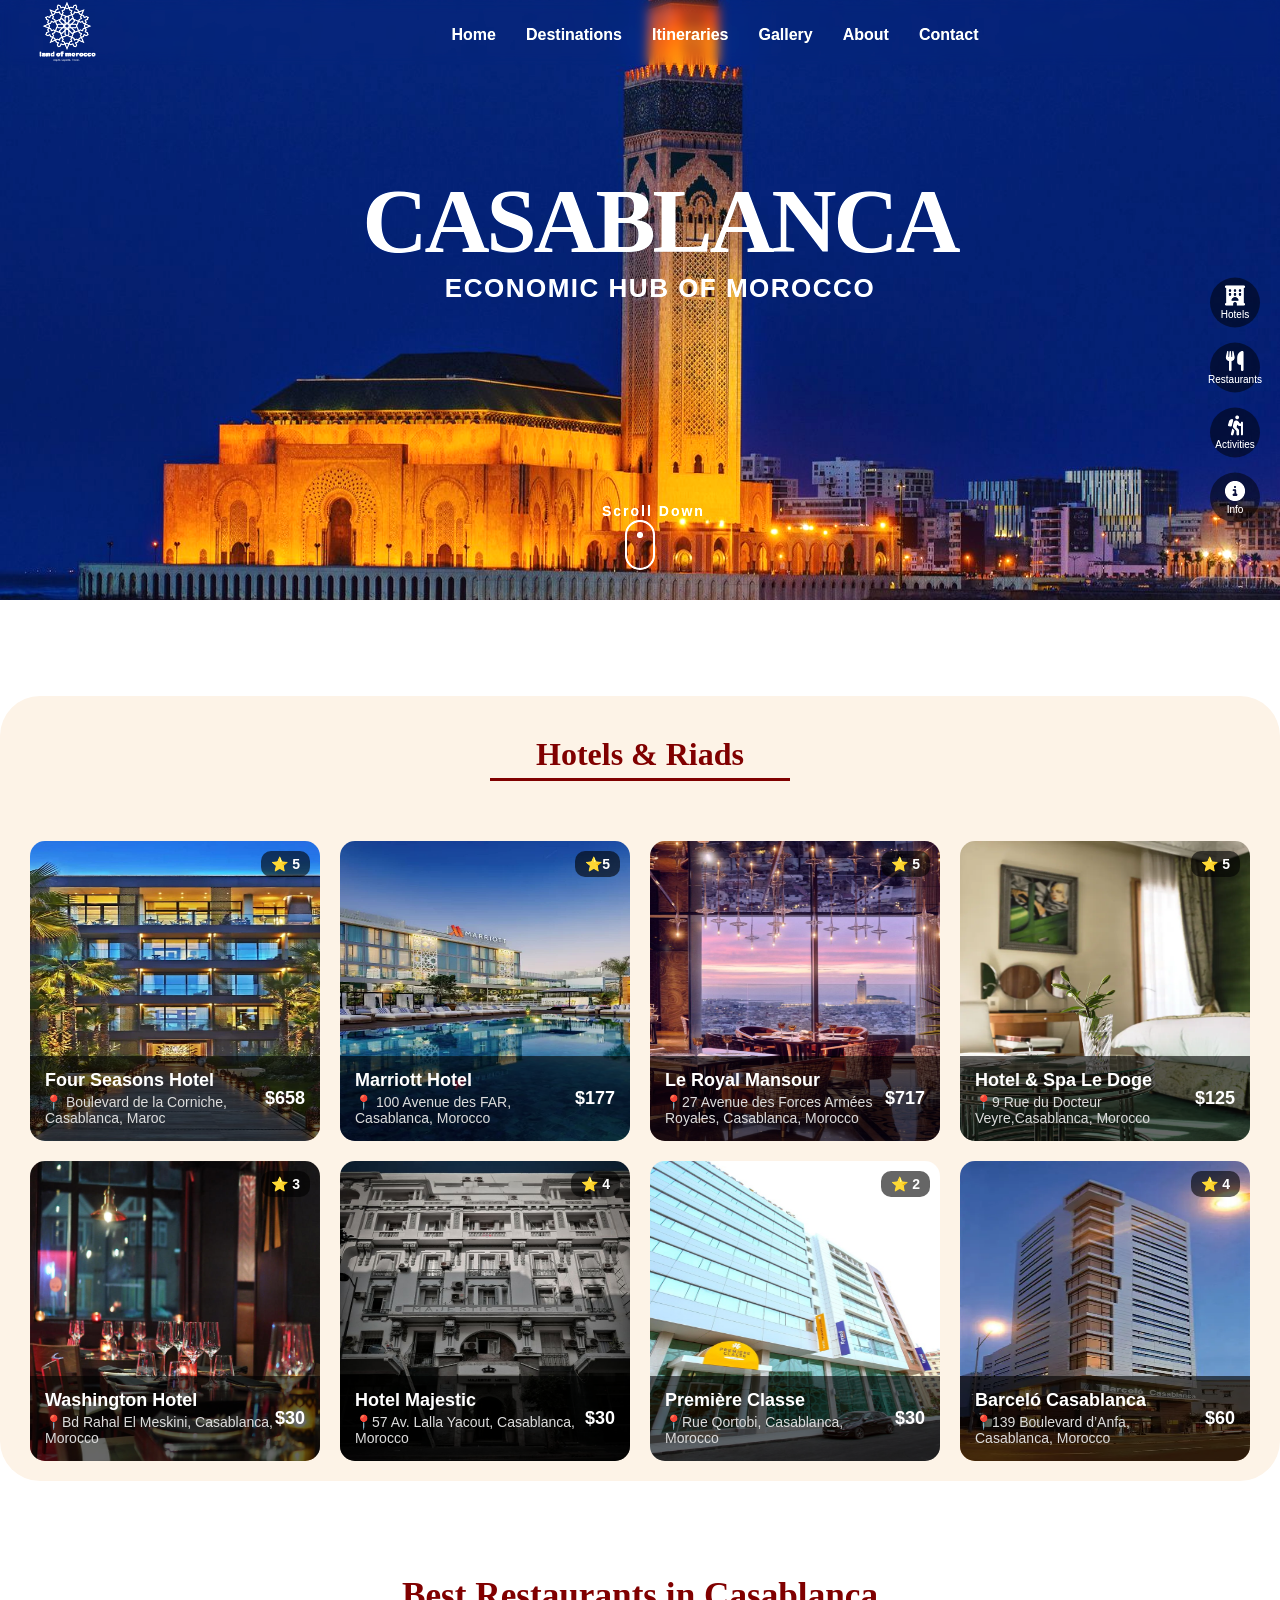
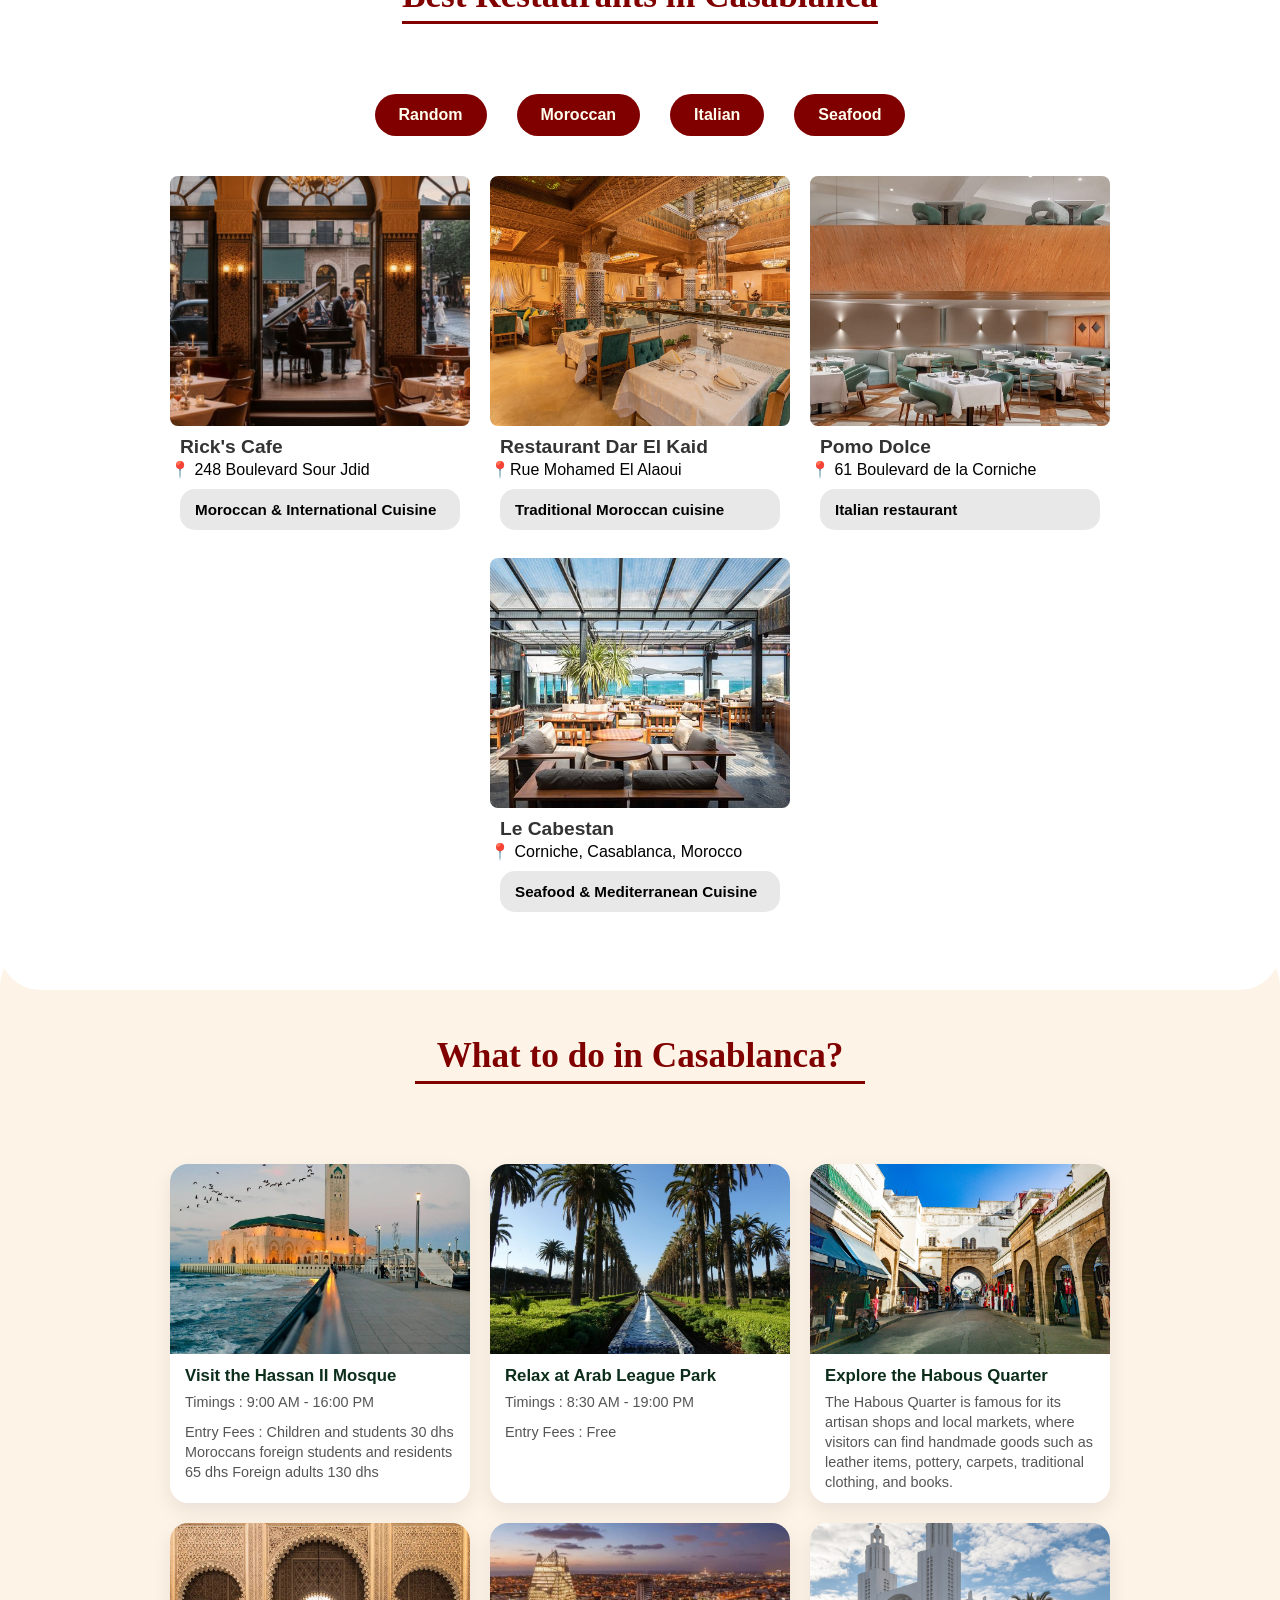
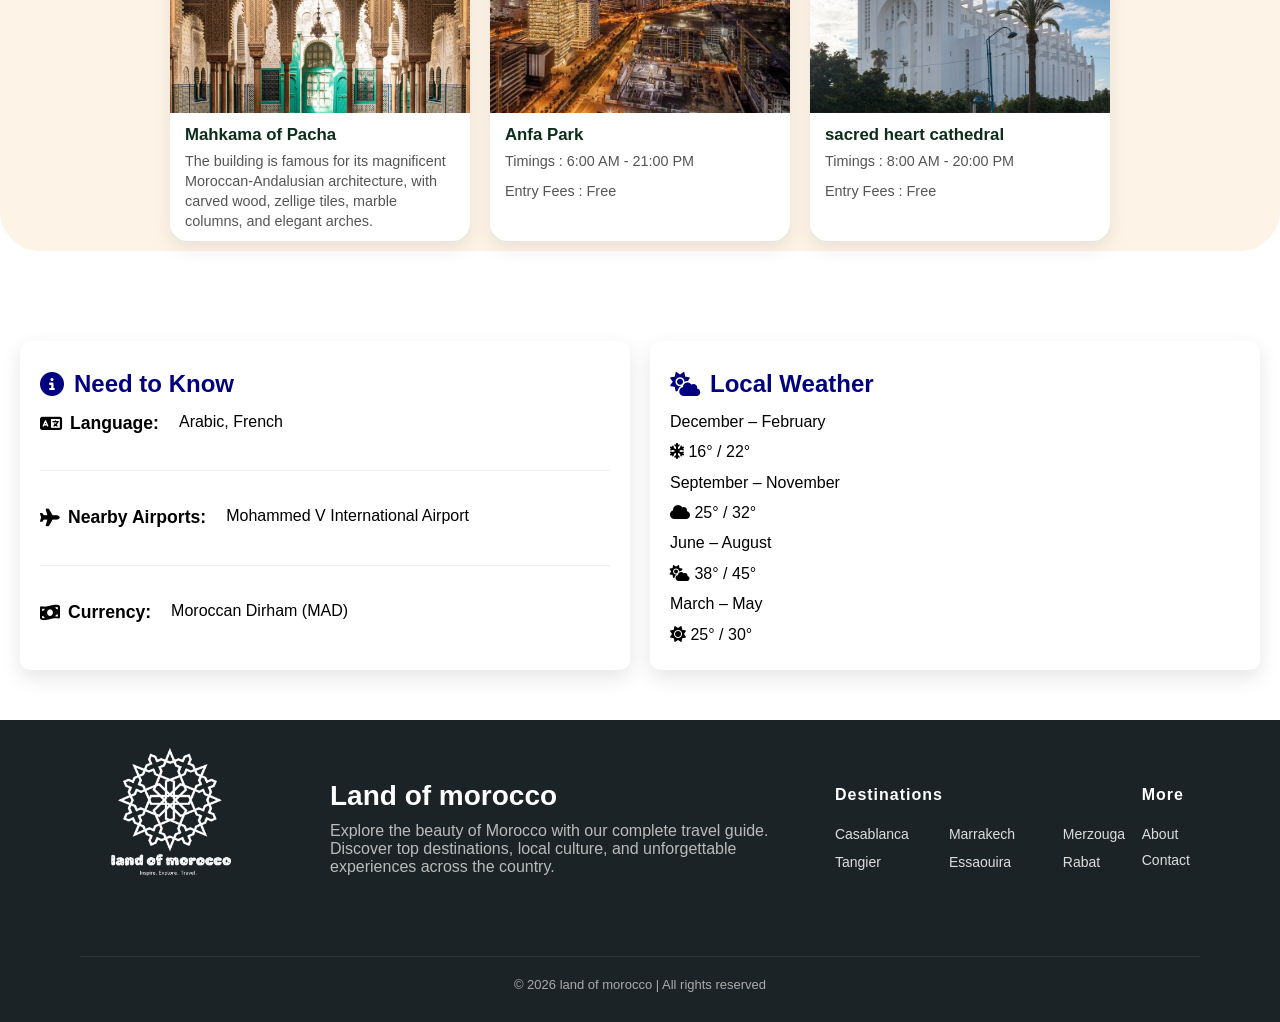
==== commit 7e22ac1c: "initial commit" ====
--- a/casablanca.html
+++ b/casablanca.html
@@ -227,7 +227,7 @@
 
       </div>
       <div class="hotel-price">
-        $75
+        $60
       </div>
     </div>
   </div>
